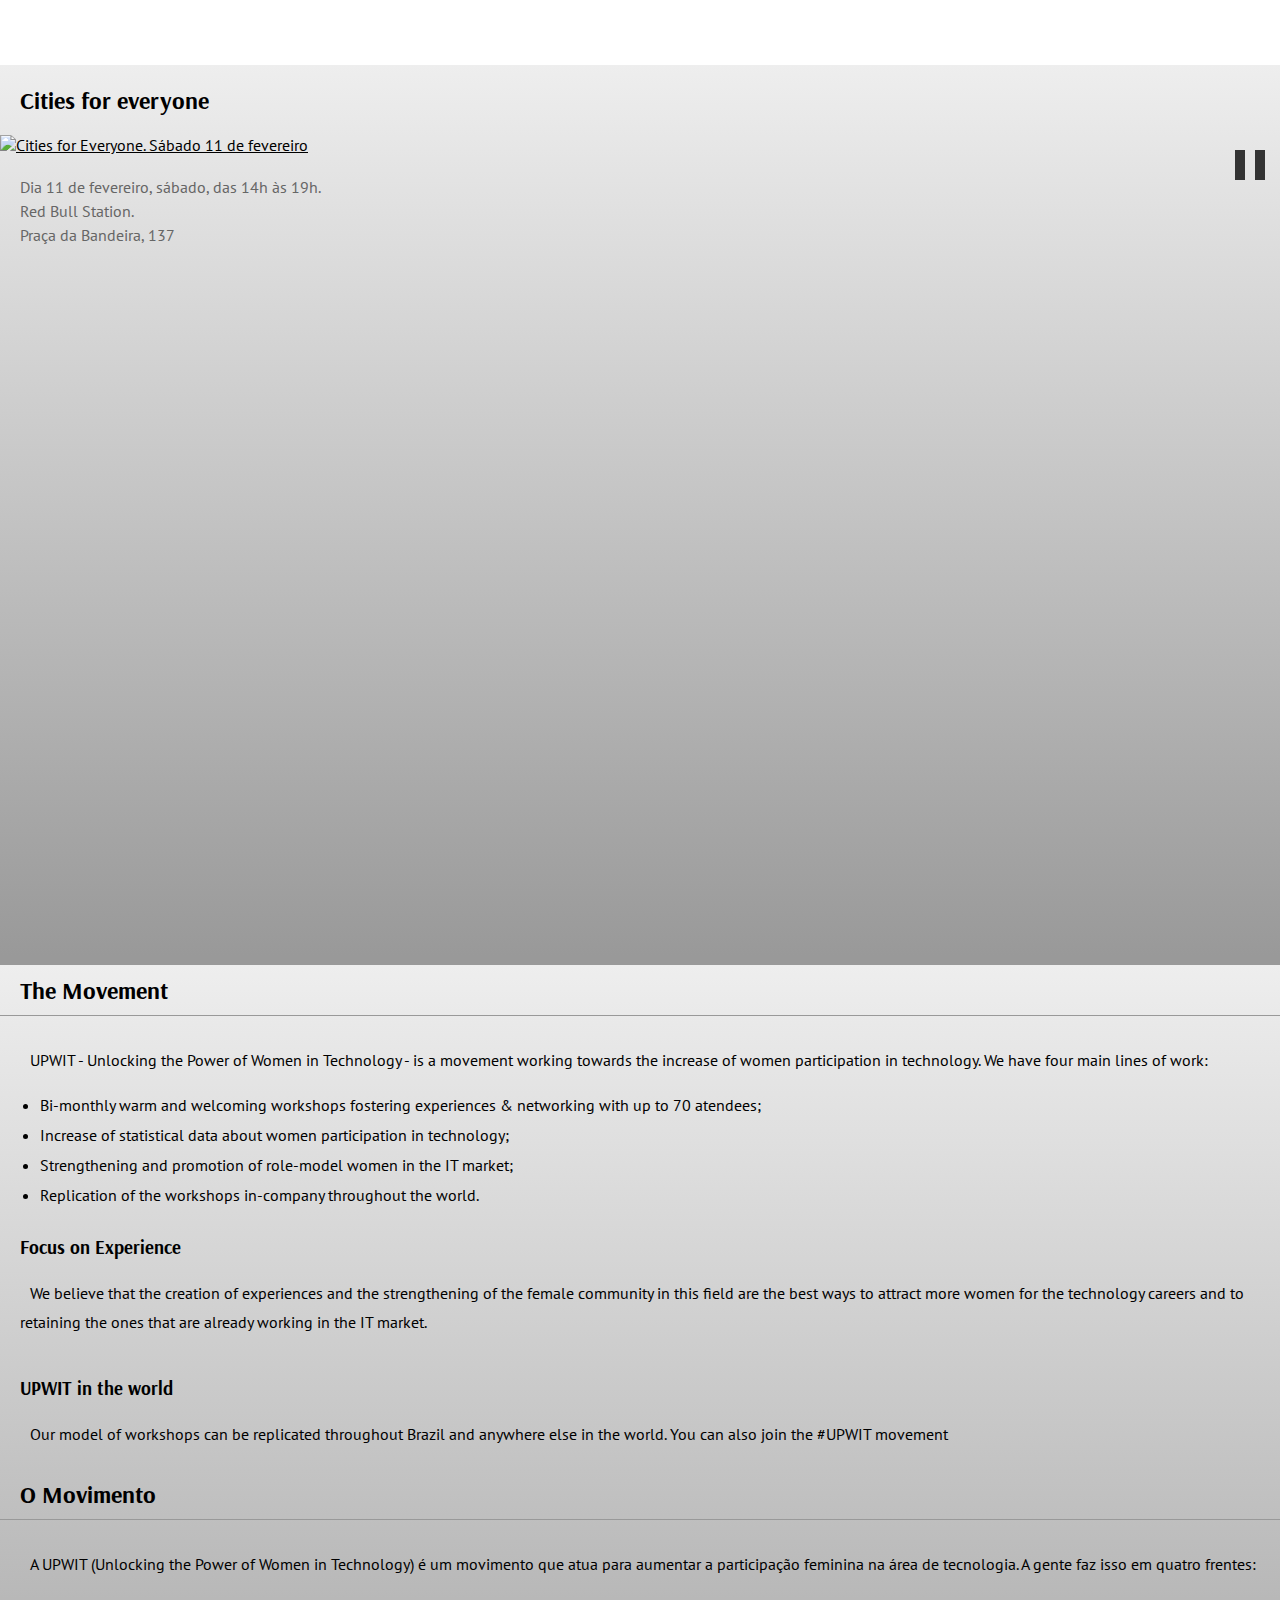
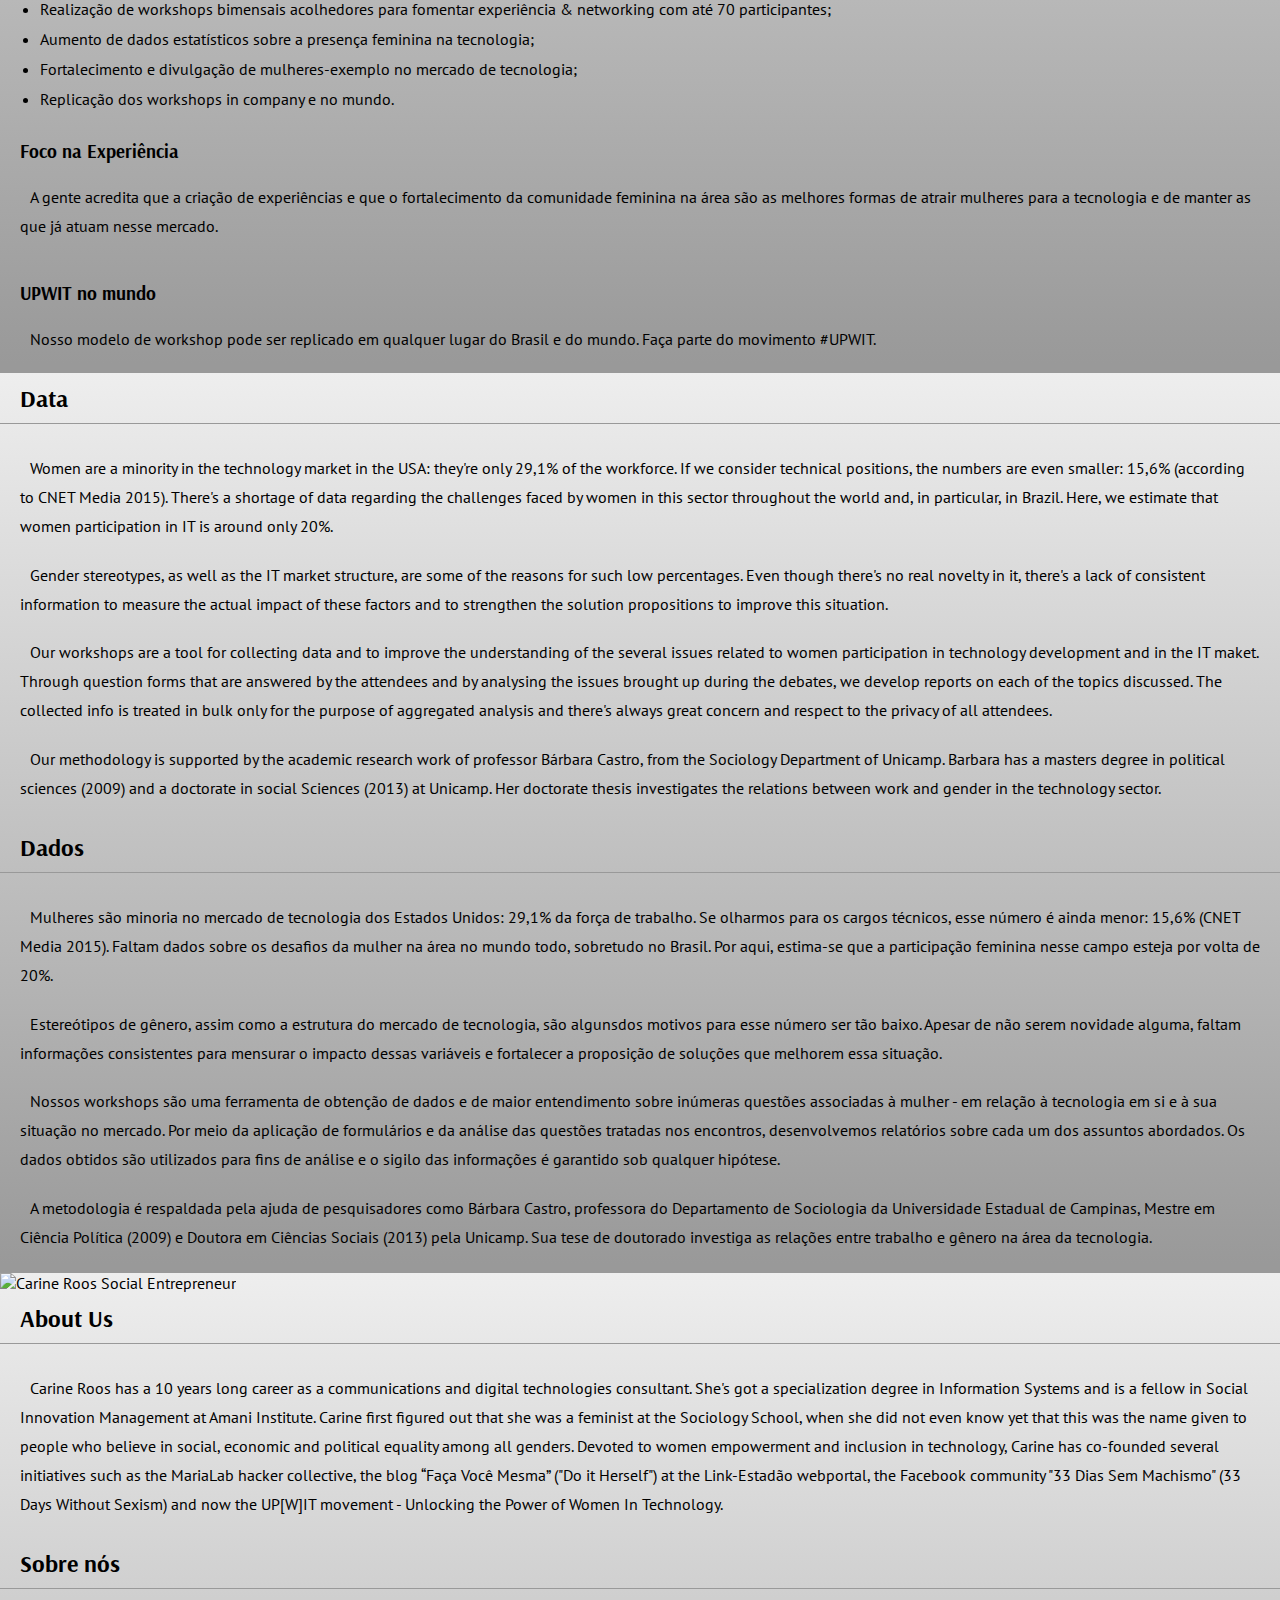
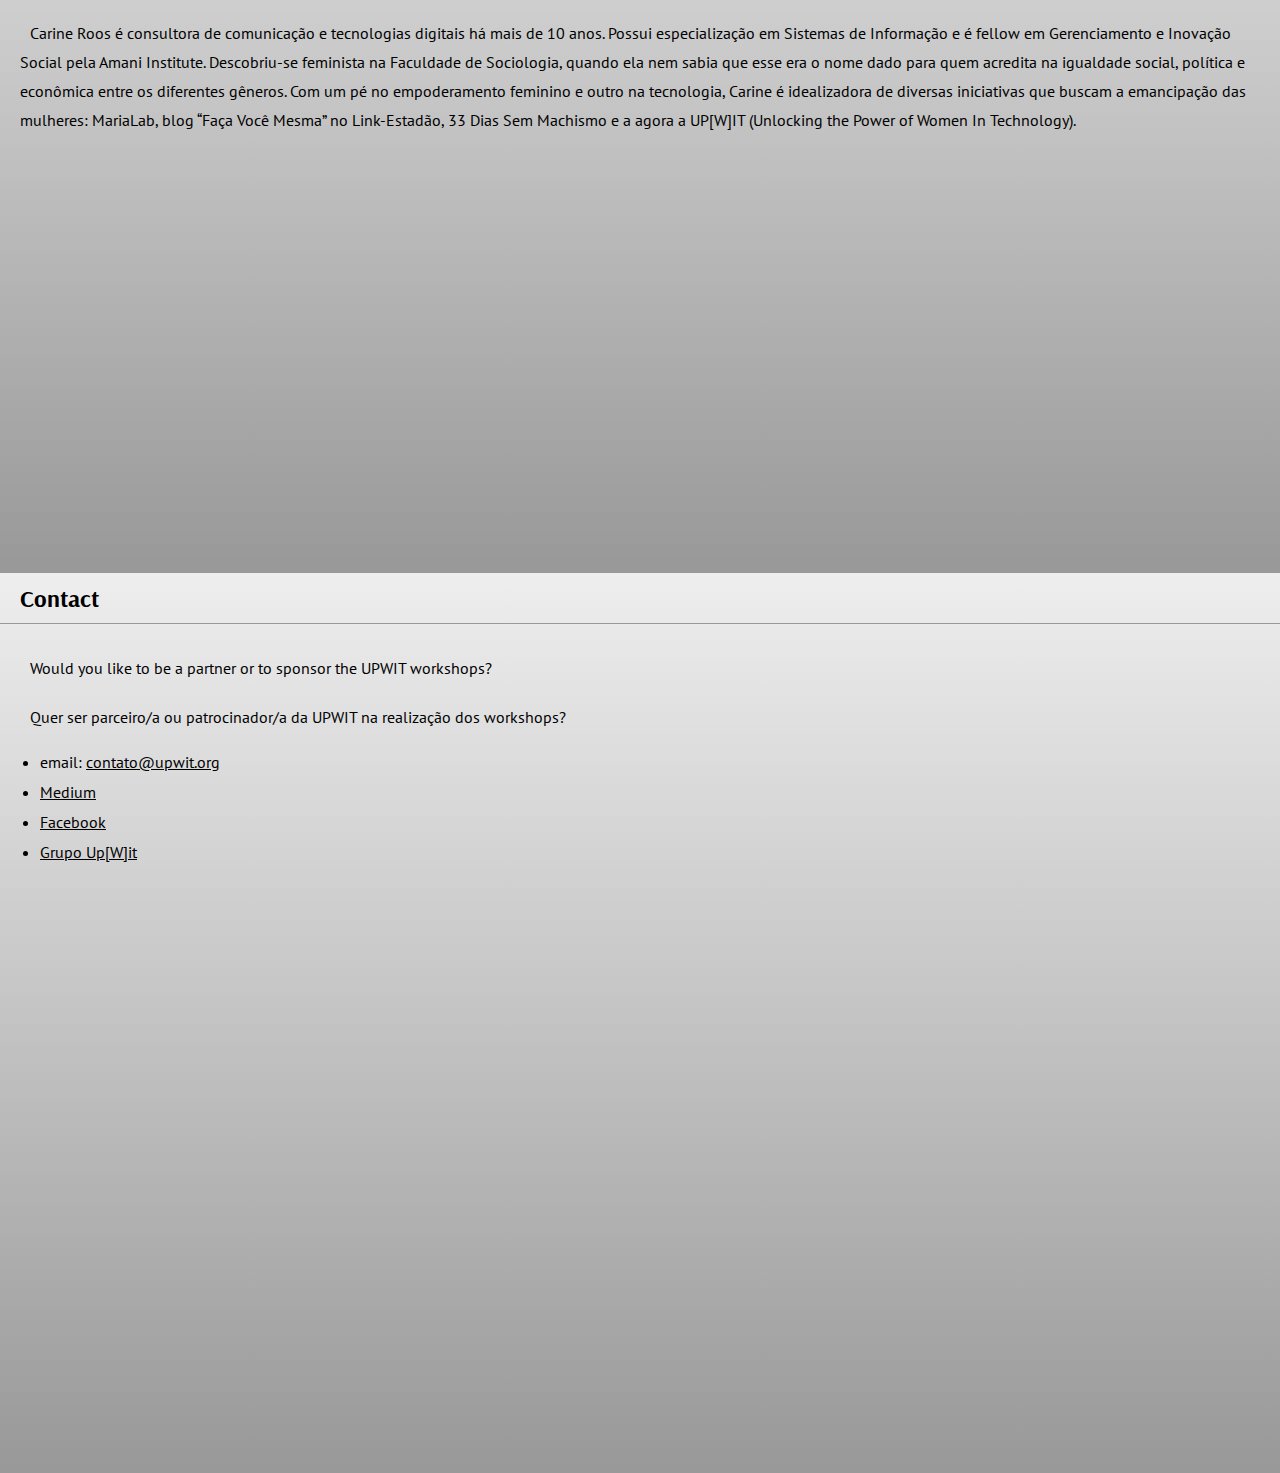
==== index.html @ 112d4f5b "Ajustes na pagina smart-cities e no script do banner" ====
<!DOCTYPE html>
<html lang="pt-br">
<head>
	<meta charset="UTF-8">
	<meta name="viewport" content="width=device-width">
	<link href="https://fonts.googleapis.com/css?family=Arsenal" rel="stylesheet">
	<link href="https://fonts.googleapis.com/css?family=PT+Sans" rel="stylesheet">
	<link rel="stylesheet" href="css/upwit.css">
	<title>UPWIT - Unlocking the Power of Women in Technology</title>
</head>
<body id="home">
	<header class="header-nav">
		<h1 lang="en"><a href="#">UPWIT - Unlocking the Power of Women in Technology</a></h1>
		<nav class="hidden-lg">
			<button title="menu" class="nav-btn">
				<span class="bar"></span>
				<span class="bar"></span>
				<span class="bar"></span>
			</button>
			<ul class="nav-links" lang="en">
				<li><a href="#the-movement">The Movement</a></li>
				<li><a href="#data">Data</a></li>
				<li><a href="#about-us">About Us</a></li>
				<li><a href="#contact">Contact</a></li>
			</ul>
		</nav>
	</header>
	<article id="featured">
		<h2><span lang="en"><a href="smart-cities.html">Cities for everyone</a></span></h2>
		<figure class="banner">
			<a href="smart-cities.html"><img src="img/banners/citiesforeveryone_home_1200.jpg" alt="Cities for Everyone. Sábado 11 de fevereiro"></a>
			<figcaption>
				Dia 11 de fevereiro, sábado, das 14h às 19h. <br>
				Red Bull Station. <br>
				Praça da Bandeira, 137
			</figcaption>
			<button class="pause"></button>
		</figure>
	</article>
	<article id="the-movement">
		<section lang="en">
			<h2>The Movement</h2>

			<p>UPWIT - Unlocking the Power of Women in Technology - is a movement working towards the increase of women participation in technology. We have four main lines of work:</p>

			<ul>
				<li>Bi-monthly warm and welcoming workshops fostering experiences & networking with up to 70 atendees;</li>
				<li>Increase of statistical data about women participation in technology;</li>
				<li>Strengthening and promotion of role-model women in the IT market;</li>
				<li>Replication of the workshops in-company throughout the world.</li>
			</ul>

			<h3>Focus on Experience</h3>

			<p>We believe that the creation of experiences and the strengthening of the female community in this field are the best ways to attract more women for the technology careers and to retaining the ones that are already working in the IT market.</p>

			<h3>UPWIT in the world</h3>

			<p>Our model of workshops can be replicated throughout Brazil and anywhere else in the world. You can also join the #UPWIT movement</p>
		</section>

		<section>
			<h2>O Movimento</h2>

			<p>A UPWIT (Unlocking the Power of Women in Technology) é um movimento que atua para aumentar a participação feminina na área de tecnologia. A gente faz isso em quatro frentes:</p>

			<ul>
				<li>Realização de workshops bimensais acolhedores para fomentar experiência & networking com até 70 participantes;</li>
				<li>Aumento de dados estatísticos sobre a presença feminina na tecnologia;</li>
				<li>Fortalecimento e divulgação de mulheres-exemplo no mercado de tecnologia;</li>
				<li>Replicação dos workshops in company e no mundo.</li>
			</ul>

			<h3>Foco na Experiência</h3>

			<p>A gente acredita que a criação de experiências e que o fortalecimento da comunidade feminina na área são as melhores formas de atrair mulheres para a tecnologia e de manter as que já atuam nesse mercado.</p>

			<h3>UPWIT no mundo</h3>

			<p>Nosso modelo de workshop pode ser replicado em qualquer lugar do Brasil e do mundo. Faça parte do movimento #UPWIT.</p>
		</section>
	</article>

	<article id="data">
		<section lang="en">
			<h2>Data</h2>

			<p>Women are a minority in the technology market in the USA: they're only 29,1% of the workforce. If we consider technical positions, the numbers are even smaller: 15,6% (according to CNET Media 2015). There's a shortage of data regarding the challenges faced by women in this sector throughout the world and, in particular, in Brazil. Here, we estimate that women participation in IT is around only 20%.</p>

			<p>Gender stereotypes, as well as the IT market structure, are some of the reasons for such low percentages. Even though there's no real novelty in it, there's a lack of consistent information to measure the actual impact of these factors and to strengthen the solution propositions to improve this situation.</p>

			<p>Our workshops are a tool for collecting data and to improve the understanding of the several issues related to women participation in technology development and in the IT maket. Through question forms that are answered by the attendees and by analysing the issues brought up during the debates, we develop reports on each of the topics discussed. The collected info is treated in bulk only for the purpose of aggregated analysis and there's always great concern and respect to the privacy of all attendees.</p>

			<p>Our methodology is supported by the academic research work of professor Bárbara Castro, from the Sociology Department of Unicamp. Barbara has a masters degree in political sciences (2009) and a doctorate in social Sciences (2013) at Unicamp. Her doctorate thesis investigates the relations between work and gender in the technology sector.</p>
		</section>

		<section>
			<h2>Dados</h2>

			<p>Mulheres são minoria no mercado de tecnologia dos Estados Unidos: 29,1% da força de trabalho. Se olharmos para os cargos técnicos, esse número é ainda menor: 15,6% (CNET Media 2015). Faltam dados sobre os desafios da mulher na área no mundo todo, sobretudo no Brasil. Por aqui, estima-se que a participação feminina nesse campo esteja por volta de 20%.</p>

			<p>Estereótipos de gênero, assim como a estrutura do mercado de tecnologia, são algunsdos motivos para esse número ser tão baixo. Apesar de não serem novidade alguma, faltam informações consistentes para mensurar o impacto dessas variáveis e fortalecer a proposição de soluções que melhorem essa situação.</p>

			<p>Nossos workshops são uma ferramenta de obtenção de dados e de maior entendimento sobre inúmeras questões associadas à mulher - em relação à tecnologia em si e à sua situação no mercado. Por meio da aplicação de formulários e da análise das questões tratadas nos encontros, desenvolvemos relatórios sobre cada um dos assuntos abordados. Os dados obtidos são utilizados para fins de análise e o sigilo das informações é garantido sob qualquer hipótese.</p>


			<p>A metodologia é respaldada pela ajuda de pesquisadores como Bárbara Castro, professora do Departamento de Sociologia da Universidade Estadual de Campinas, Mestre em Ciência Política (2009) e Doutora em Ciências Sociais (2013) pela Unicamp. Sua tese de doutorado investiga as relações entre trabalho e gênero na área da tecnologia.</p>
		</section>
	</article>

	<article id="about-us">
		<img src="img/Carine_Roos_Social_Entrepreneur_upwit.jpg" alt="Carine Roos Social Entrepreneur" class="hidden-xs">
		<section lang="en">
			<h2>About Us</h2>

			<p>Carine Roos has a 10 years long career as a communications and digital technologies consultant. She's got a specialization degree in Information Systems and is a fellow in Social Innovation Management at Amani Institute. Carine first figured out that she was a feminist at the Sociology School, when she did not even know yet that this was the name given to people who believe in social, economic and political equality among all genders. Devoted to women empowerment and inclusion in technology, Carine has co-founded several initiatives such as the MariaLab hacker collective, the blog “Faça Você Mesma” ("Do it Herself") at the Link-Estadão webportal, the Facebook community "33 Dias Sem Machismo" (33 Days Without Sexism) and now the UP[W]IT movement - Unlocking the Power of Women In Technology.</p>
		</section>
		<section>
			<h2>Sobre nós</h2>
			<p>
				Carine Roos é consultora de comunicação e tecnologias digitais há mais de 10 anos. Possui especialização em Sistemas de Informação e é fellow em Gerenciamento e Inovação Social pela Amani Institute. Descobriu-se feminista na Faculdade de Sociologia, quando ela nem sabia que esse era o nome dado para quem acredita na igualdade social, política e econômica entre os diferentes gêneros. Com um pé no empoderamento feminino e outro na tecnologia, Carine é idealizadora de diversas iniciativas que buscam a emancipação das mulheres: MariaLab, blog “Faça Você Mesma” no Link-Estadão, 33 Dias Sem Machismo e a agora a UP[W]IT (Unlocking the Power of Women In Technology).
			</p>
		</section>
	</article>

	<article id="contact">
		<h2 class="en">Contact</h2>

		<p class="en">Would you like to be a partner or to sponsor the UPWIT workshops?</p>

		<p>Quer ser parceiro/a ou patrocinador/a da UPWIT na realização dos workshops?</p>

		<ul>
			<li>email: <a href="mailto:contato@upwit.org">contato@upwit.org</a></li>
			<li><a href="https://medium.com/@upwit">Medium</a></li>
			<li><a href="https://www.facebook.com/UPWIT/">Facebook</a></li>
			<li><a href="https://www.facebook.com/groups/upwit/">Grupo Up[W]it</a></li>
		</ul>

	</article>
<script type="text/javascript" src="js/upwit.js"></script>
</body>
</html>
---- css/upwit.css ----
/* line 10, ../scss/upwit.scss */
* {
  box-sizing: border-box;
  margin: 0;
  padding: 0;
}

/* line 16, ../scss/upwit.scss */
html,
body {
  color: #000;
  font-family: 'PT Sans', sans-serif;
  height: 100%;
}

/* line 23, ../scss/upwit.scss */
a {
  color: inherit;
}

/* line 27, ../scss/upwit.scss */
img {
  max-width: 100%;
}

/* line 31, ../scss/upwit.scss */
article {
  background: linear-gradient(to bottom, #eeeeee 0%, #999999 99%);
  min-height: 100%;
}

/* line 36, ../scss/upwit.scss */
h1, h2, h3 {
  font-family: 'Arsenal', sans-serif;
}

/* line 40, ../scss/upwit.scss */
h2 {
  border-bottom: 1px solid #999;
  margin-bottom: 10px;
  padding: 10px 20px;
}
/* line 46, ../scss/upwit.scss */
h2 a {
  text-decoration: none;
}

/* line 51, ../scss/upwit.scss */
h3 {
  padding: 20px 20px 0;
}

/* line 55, ../scss/upwit.scss */
p {
  padding: 20px;
  text-indent: 10px;
  line-height: 1.8em;
}

/* line 61, ../scss/upwit.scss */
p + p {
  padding-top: 0;
}

/* line 65, ../scss/upwit.scss */
:not(nav) > ul, ol {
  margin: 0 20px 0 40px;
}
/* line 68, ../scss/upwit.scss */
:not(nav) > ul li, ol li {
  margin-bottom: 10px;
}

/* line 73, ../scss/upwit.scss */
nav ul {
  list-style: none;
}
/* line 76, ../scss/upwit.scss */
nav ul a {
  text-decoration: none;
}

@media (max-width: 480px) {
  /* line 81, ../scss/upwit.scss */
  .hidden-xs {
    display: none;
  }
}

@media (min-width: 992px) {
  /* line 87, ../scss/upwit.scss */
  .hidden-lg {
    display: none;
  }
}

/* line 93, ../scss/upwit.scss */
.header-nav {
  padding-top: 5px;
  position: relative;
}
/* line 97, ../scss/upwit.scss */
.header-nav h1 a {
  background: url(../img/upwit-logo.svg) no-repeat;
  background-size: auto 100%;
  background-position: center center;
  display: block;
  height: 60px;
  text-indent: -999em;
}
/* line 106, ../scss/upwit.scss */
.header-nav button {
  background: none;
  border: none;
  left: 15px;
  padding: 6px 0;
  position: absolute;
  top: 15px;
  width: 40px;
}
/* line 115, ../scss/upwit.scss */
.header-nav button .bar {
  background: #999;
  height: 5px;
  margin: 3px 5px;
  display: block;
}
/* line 123, ../scss/upwit.scss */
.header-nav .nav-links {
  background: #b4ebed;
  display: none;
}
/* line 127, ../scss/upwit.scss */
.header-nav .nav-links a {
  display: block;
  border-bottom: 1px solid rgba(0, 0, 0, 0.1);
  padding: 10px 20px;
}
/* line 133, ../scss/upwit.scss */
.header-nav .nav-links li:last-child a {
  border-bottom: none;
}

/* line 141, ../scss/upwit.scss */
#featured {
  height: calc(100% - 60px);
}
/* line 144, ../scss/upwit.scss */
#featured a {
  display: block;
}
/* line 148, ../scss/upwit.scss */
#featured h2 {
  border: none;
  padding-top: 20px;
}

/* line 154, ../scss/upwit.scss */
.banner {
  position: relative;
}
/* line 157, ../scss/upwit.scss */
.banner figcaption {
  color: #666;
  line-height: 1.5em;
  padding: 20px;
}
/* line 164, ../scss/upwit.scss */
.banner button {
  background: none;
  border: 0;
  color: inherit;
  font: inherit;
  line-height: normal;
  overflow: visible;
  -webkit-user-select: none;
  -moz-user-select: none;
  -ms-user-select: none;
}
/* line 176, ../scss/upwit.scss */
.banner .pause,
.banner .play {
  display: block;
  position: absolute;
  right: 15px;
  top: 15px;
}
/* line 184, ../scss/upwit.scss */
.banner .pause {
  border-left: 10px solid #333;
  border-right: 10px solid #333;
  height: 30px;
  width: 30px;
}
/* line 191, ../scss/upwit.scss */
.banner .play {
  border-left: 25px solid #333;
  border-bottom: 15px solid transparent;
  border-top: 15px solid transparent;
}
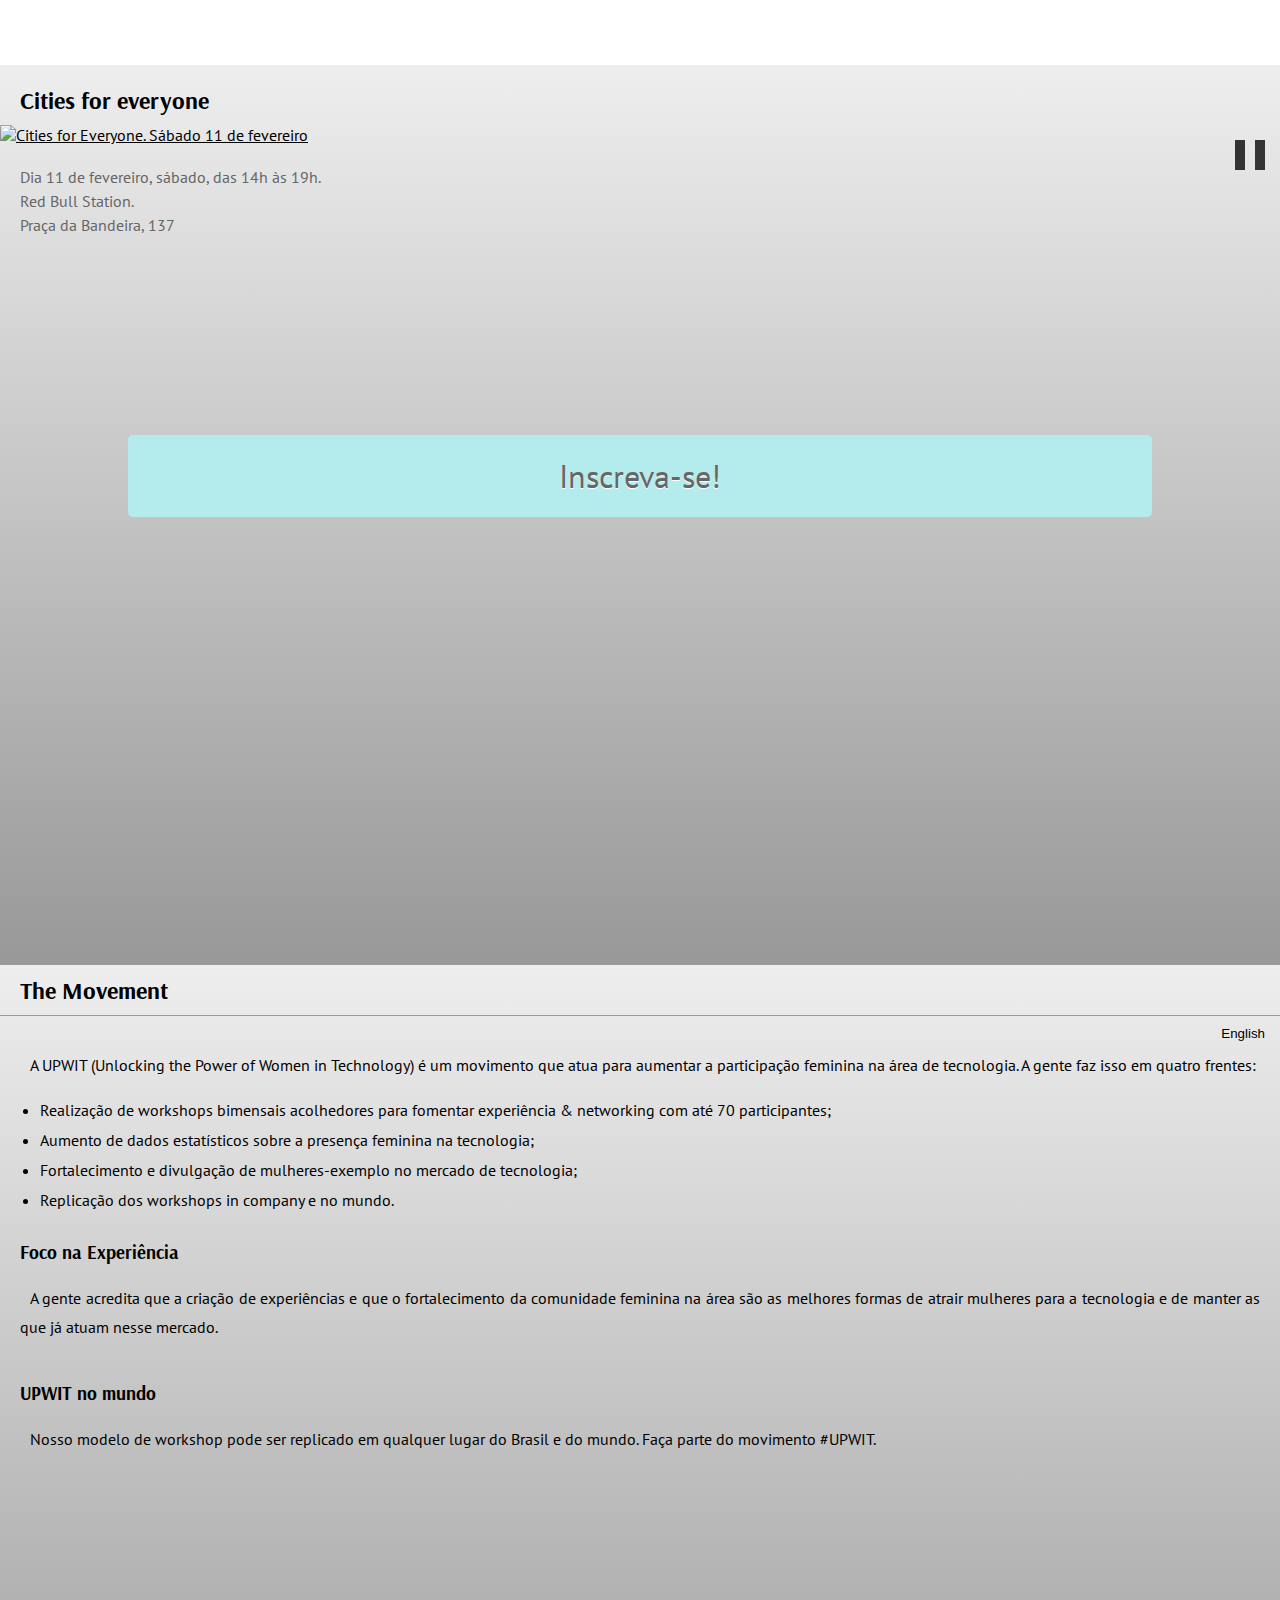
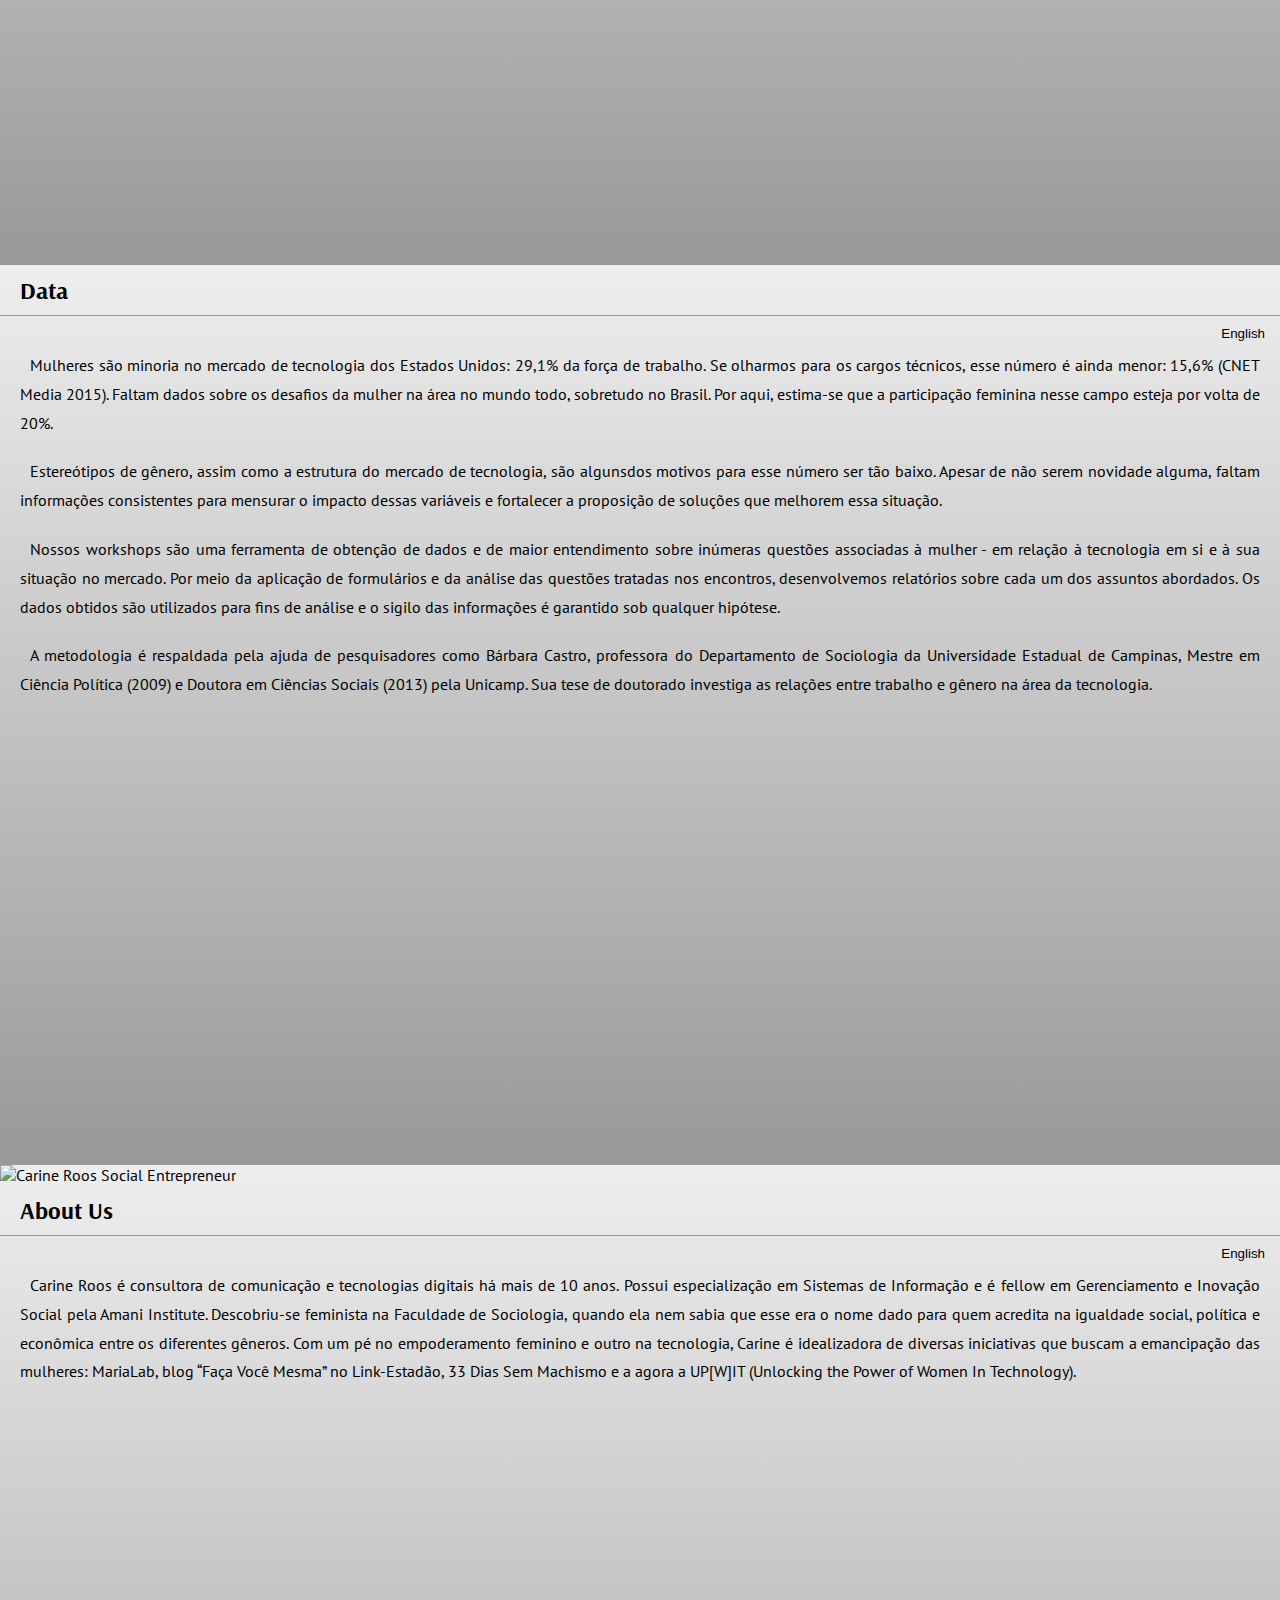
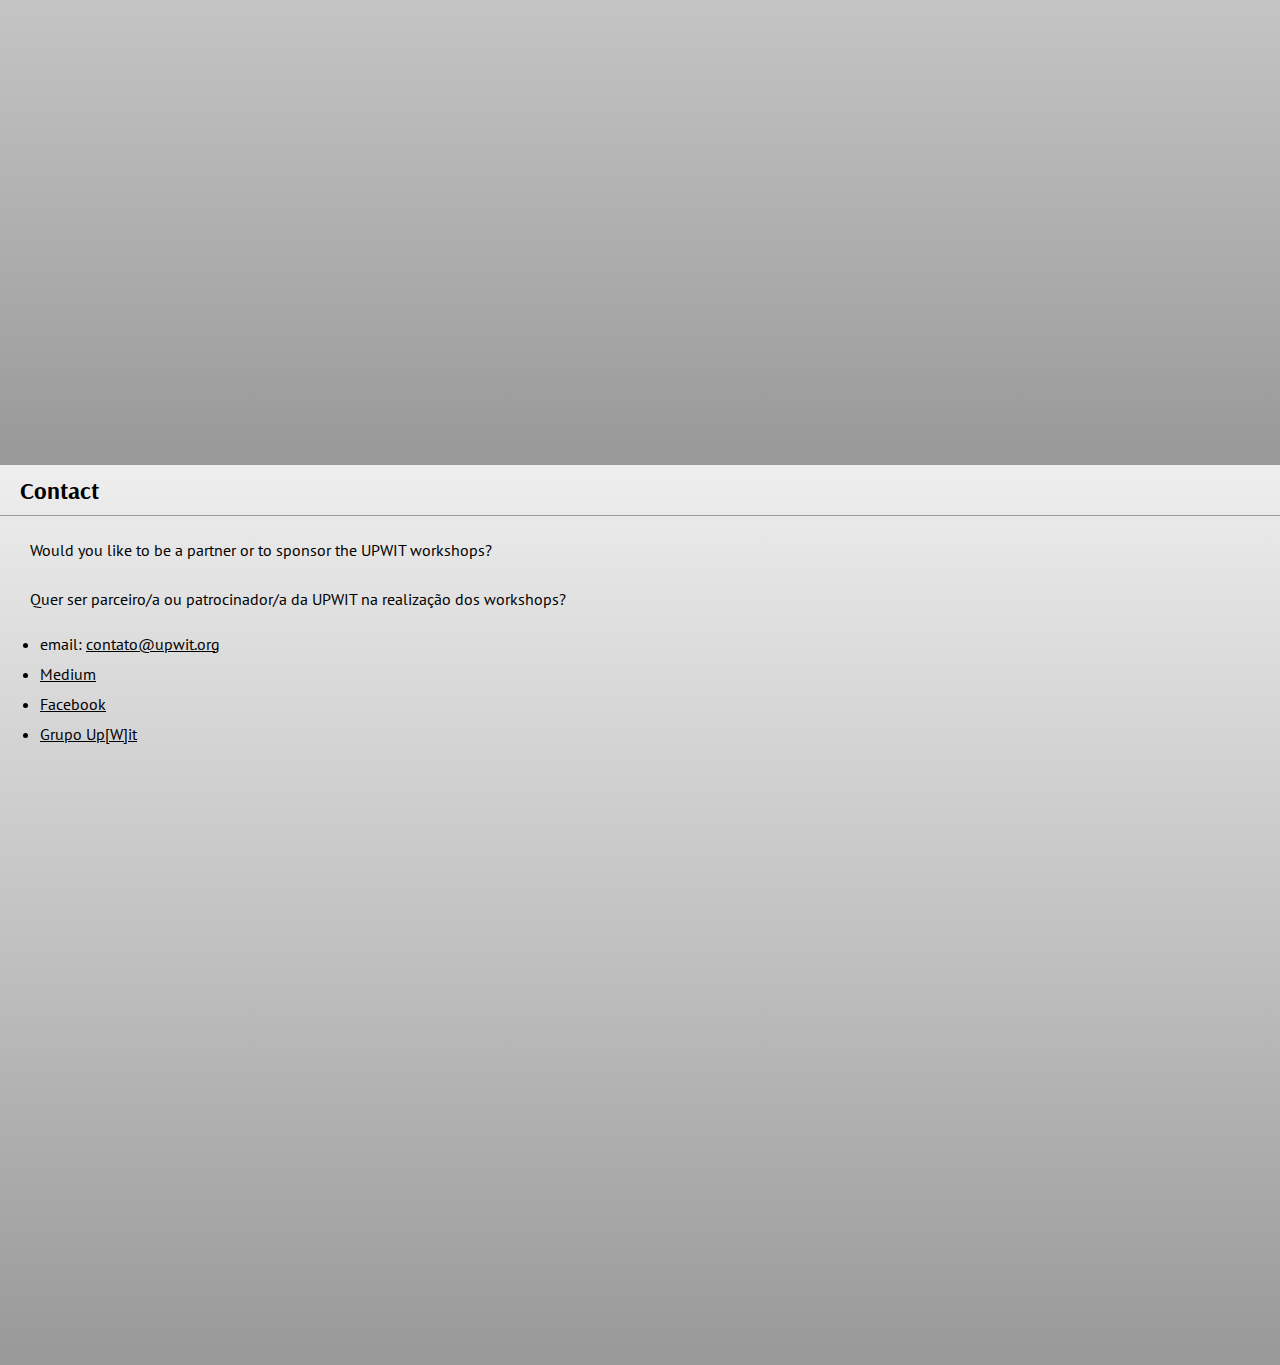
==== commit 7647ada2: "Feito botão para mostrar texto em inglês" ====
--- a/index.html
+++ b/index.html
@@ -25,10 +25,13 @@
 			</ul>
 		</nav>
 	</header>
+
 	<article id="featured">
 		<h2><span lang="en"><a href="smart-cities.html">Cities for everyone</a></span></h2>
 		<figure class="banner">
-			<a href="smart-cities.html"><img src="img/banners/citiesforeveryone_home_1200.jpg" alt="Cities for Everyone. Sábado 11 de fevereiro"></a>
+			<a href="smart-cities.html">
+				<img src="img/banners/citiesforeveryone_home_1200.jpg" alt="Cities for Everyone. Sábado 11 de fevereiro">
+			</a>
 			<figcaption>
 				Dia 11 de fevereiro, sábado, das 14h às 19h. <br>
 				Red Bull Station. <br>
@@ -36,11 +39,31 @@
 			</figcaption>
 			<button class="pause"></button>
 		</figure>
+		<a href="smart-cities.html" class="inscricoes">Inscreva-se!</a>
 	</article>
+
 	<article id="the-movement">
+		<h2>The Movement</h2>
+		<button class="btn-traduzir" aria-live="polite">English</button>
+		<section>
+			<p>A UPWIT (Unlocking the Power of Women in Technology) é um movimento que atua para aumentar a participação feminina na área de tecnologia. A gente faz isso em quatro frentes:</p>
+
+			<ul>
+				<li>Realização de workshops bimensais acolhedores para fomentar experiência & networking com até 70 participantes;</li>
+				<li>Aumento de dados estatísticos sobre a presença feminina na tecnologia;</li>
+				<li>Fortalecimento e divulgação de mulheres-exemplo no mercado de tecnologia;</li>
+				<li>Replicação dos workshops in company e no mundo.</li>
+			</ul>
+
+			<h3>Foco na Experiência</h3>
+
+			<p>A gente acredita que a criação de experiências e que o fortalecimento da comunidade feminina na área são as melhores formas de atrair mulheres para a tecnologia e de manter as que já atuam nesse mercado.</p>
+
+			<h3>UPWIT no mundo</h3>
+
+			<p>Nosso modelo de workshop pode ser replicado em qualquer lugar do Brasil e do mundo. Faça parte do movimento #UPWIT.</p>
+		</section>
 		<section lang="en">
-			<h2>The Movement</h2>
-
 			<p>UPWIT - Unlocking the Power of Women in Technology - is a movement working towards the increase of women participation in technology. We have four main lines of work:</p>
 
 			<ul>
@@ -58,45 +81,12 @@
 
 			<p>Our model of workshops can be replicated throughout Brazil and anywhere else in the world. You can also join the #UPWIT movement</p>
 		</section>
-
-		<section>
-			<h2>O Movimento</h2>
-
-			<p>A UPWIT (Unlocking the Power of Women in Technology) é um movimento que atua para aumentar a participação feminina na área de tecnologia. A gente faz isso em quatro frentes:</p>
-
-			<ul>
-				<li>Realização de workshops bimensais acolhedores para fomentar experiência & networking com até 70 participantes;</li>
-				<li>Aumento de dados estatísticos sobre a presença feminina na tecnologia;</li>
-				<li>Fortalecimento e divulgação de mulheres-exemplo no mercado de tecnologia;</li>
-				<li>Replicação dos workshops in company e no mundo.</li>
-			</ul>
-
-			<h3>Foco na Experiência</h3>
-
-			<p>A gente acredita que a criação de experiências e que o fortalecimento da comunidade feminina na área são as melhores formas de atrair mulheres para a tecnologia e de manter as que já atuam nesse mercado.</p>
-
-			<h3>UPWIT no mundo</h3>
-
-			<p>Nosso modelo de workshop pode ser replicado em qualquer lugar do Brasil e do mundo. Faça parte do movimento #UPWIT.</p>
-		</section>
 	</article>
 
 	<article id="data">
-		<section lang="en">
-			<h2>Data</h2>
-
-			<p>Women are a minority in the technology market in the USA: they're only 29,1% of the workforce. If we consider technical positions, the numbers are even smaller: 15,6% (according to CNET Media 2015). There's a shortage of data regarding the challenges faced by women in this sector throughout the world and, in particular, in Brazil. Here, we estimate that women participation in IT is around only 20%.</p>
-
-			<p>Gender stereotypes, as well as the IT market structure, are some of the reasons for such low percentages. Even though there's no real novelty in it, there's a lack of consistent information to measure the actual impact of these factors and to strengthen the solution propositions to improve this situation.</p>
-
-			<p>Our workshops are a tool for collecting data and to improve the understanding of the several issues related to women participation in technology development and in the IT maket. Through question forms that are answered by the attendees and by analysing the issues brought up during the debates, we develop reports on each of the topics discussed. The collected info is treated in bulk only for the purpose of aggregated analysis and there's always great concern and respect to the privacy of all attendees.</p>
-
-			<p>Our methodology is supported by the academic research work of professor Bárbara Castro, from the Sociology Department of Unicamp. Barbara has a masters degree in political sciences (2009) and a doctorate in social Sciences (2013) at Unicamp. Her doctorate thesis investigates the relations between work and gender in the technology sector.</p>
-		</section>
-
+		<h2>Data</h2>
+		<button class="btn-traduzir" aria-live="polite">English</button>
 		<section>
-			<h2>Dados</h2>
-
 			<p>Mulheres são minoria no mercado de tecnologia dos Estados Unidos: 29,1% da força de trabalho. Se olharmos para os cargos técnicos, esse número é ainda menor: 15,6% (CNET Media 2015). Faltam dados sobre os desafios da mulher na área no mundo todo, sobretudo no Brasil. Por aqui, estima-se que a participação feminina nesse campo esteja por volta de 20%.</p>
 
 			<p>Estereótipos de gênero, assim como a estrutura do mercado de tecnologia, são algunsdos motivos para esse número ser tão baixo. Apesar de não serem novidade alguma, faltam informações consistentes para mensurar o impacto dessas variáveis e fortalecer a proposição de soluções que melhorem essa situação.</p>
@@ -106,19 +96,28 @@
 
 			<p>A metodologia é respaldada pela ajuda de pesquisadores como Bárbara Castro, professora do Departamento de Sociologia da Universidade Estadual de Campinas, Mestre em Ciência Política (2009) e Doutora em Ciências Sociais (2013) pela Unicamp. Sua tese de doutorado investiga as relações entre trabalho e gênero na área da tecnologia.</p>
 		</section>
+		<section lang="en">
+			<p>Women are a minority in the technology market in the USA: they're only 29,1% of the workforce. If we consider technical positions, the numbers are even smaller: 15,6% (according to CNET Media 2015). There's a shortage of data regarding the challenges faced by women in this sector throughout the world and, in particular, in Brazil. Here, we estimate that women participation in IT is around only 20%.</p>
+			<p>Gender stereotypes, as well as the IT market structure, are some of the reasons for such low percentages. Even though there's no real novelty in it, there's a lack of consistent information to measure the actual impact of these factors and to strengthen the solution propositions to improve this situation.</p>
+
+			<p>Our workshops are a tool for collecting data and to improve the understanding of the several issues related to women participation in technology development and in the IT maket. Through question forms that are answered by the attendees and by analysing the issues brought up during the debates, we develop reports on each of the topics discussed. The collected info is treated in bulk only for the purpose of aggregated analysis and there's always great concern and respect to the privacy of all attendees.</p>
+
+			<p>Our methodology is supported by the academic research work of professor Bárbara Castro, from the Sociology Department of Unicamp. Barbara has a masters degree in political sciences (2009) and a doctorate in social Sciences (2013) at Unicamp. Her doctorate thesis investigates the relations between work and gender in the technology sector.</p>
+		</section>
 	</article>
 
 	<article id="about-us">
 		<img src="img/Carine_Roos_Social_Entrepreneur_upwit.jpg" alt="Carine Roos Social Entrepreneur" class="hidden-xs">
-		<section lang="en">
-			<h2>About Us</h2>
-
-			<p>Carine Roos has a 10 years long career as a communications and digital technologies consultant. She's got a specialization degree in Information Systems and is a fellow in Social Innovation Management at Amani Institute. Carine first figured out that she was a feminist at the Sociology School, when she did not even know yet that this was the name given to people who believe in social, economic and political equality among all genders. Devoted to women empowerment and inclusion in technology, Carine has co-founded several initiatives such as the MariaLab hacker collective, the blog “Faça Você Mesma” ("Do it Herself") at the Link-Estadão webportal, the Facebook community "33 Dias Sem Machismo" (33 Days Without Sexism) and now the UP[W]IT movement - Unlocking the Power of Women In Technology.</p>
-		</section>
+		<h2>About Us</h2>
+		<button class="btn-traduzir" aria-live="polite">English</button>
 		<section>
-			<h2>Sobre nós</h2>
 			<p>
 				Carine Roos é consultora de comunicação e tecnologias digitais há mais de 10 anos. Possui especialização em Sistemas de Informação e é fellow em Gerenciamento e Inovação Social pela Amani Institute. Descobriu-se feminista na Faculdade de Sociologia, quando ela nem sabia que esse era o nome dado para quem acredita na igualdade social, política e econômica entre os diferentes gêneros. Com um pé no empoderamento feminino e outro na tecnologia, Carine é idealizadora de diversas iniciativas que buscam a emancipação das mulheres: MariaLab, blog “Faça Você Mesma” no Link-Estadão, 33 Dias Sem Machismo e a agora a UP[W]IT (Unlocking the Power of Women In Technology).
+			</p>
+		</section>
+		<section lang="en">
+			<p>
+				Carine Roos has a 10 years long career as a communications and digital technologies consultant. She's got a specialization degree in Information Systems and is a fellow in Social Innovation Management at Amani Institute. Carine first figured out that she was a feminist at the Sociology School, when she did not even know yet that this was the name given to people who believe in social, economic and political equality among all genders. Devoted to women empowerment and inclusion in technology, Carine has co-founded several initiatives such as the MariaLab hacker collective, the blog “Faça Você Mesma” ("Do it Herself") at the Link-Estadão webportal, the Facebook community "33 Dias Sem Machismo" (33 Days Without Sexism) and now the UP[W]IT movement - Unlocking the Power of Women In Technology.
 			</p>
 		</section>
 	</article>
@@ -136,7 +135,6 @@
 			<li><a href="https://www.facebook.com/UPWIT/">Facebook</a></li>
 			<li><a href="https://www.facebook.com/groups/upwit/">Grupo Up[W]it</a></li>
 		</ul>
-
 	</article>
 <script type="text/javascript" src="js/upwit.js"></script>
 </body>
--- a/css/upwit.css
+++ b/css/upwit.css
@@ -1,11 +1,11 @@
-/* line 10, ../scss/upwit.scss */
+/* line 3, ../scss/_base.scss */
 * {
   box-sizing: border-box;
   margin: 0;
   padding: 0;
 }
 
-/* line 16, ../scss/upwit.scss */
+/* line 11, ../scss/_base.scss */
 html,
 body {
   color: #000;
@@ -13,93 +13,104 @@
   height: 100%;
 }
 
-/* line 23, ../scss/upwit.scss */
+/* line 18, ../scss/_base.scss */
 a {
   color: inherit;
 }
 
-/* line 27, ../scss/upwit.scss */
+/* line 22, ../scss/_base.scss */
 img {
   max-width: 100%;
 }
 
-/* line 31, ../scss/upwit.scss */
+/* line 26, ../scss/_base.scss */
 article {
   background: linear-gradient(to bottom, #eeeeee 0%, #999999 99%);
   min-height: 100%;
 }
 
-/* line 36, ../scss/upwit.scss */
+/* line 31, ../scss/_base.scss */
 h1, h2, h3 {
   font-family: 'Arsenal', sans-serif;
 }
 
-/* line 40, ../scss/upwit.scss */
+/* line 35, ../scss/_base.scss */
 h2 {
   border-bottom: 1px solid #999;
   margin-bottom: 10px;
   padding: 10px 20px;
 }
-/* line 46, ../scss/upwit.scss */
+/* line 40, ../scss/_base.scss */
 h2 a {
   text-decoration: none;
 }
 
-/* line 51, ../scss/upwit.scss */
+/* line 45, ../scss/_base.scss */
 h3 {
   padding: 20px 20px 0;
 }
 
-/* line 55, ../scss/upwit.scss */
+/* line 49, ../scss/_base.scss */
 p {
+  line-height: 1.8em;
   padding: 20px;
+  text-align: justify;
   text-indent: 10px;
-  line-height: 1.8em;
-}
-
-/* line 61, ../scss/upwit.scss */
+}
+
+/* line 56, ../scss/_base.scss */
 p + p {
   padding-top: 0;
 }
 
-/* line 65, ../scss/upwit.scss */
+/* line 61, ../scss/_base.scss */
 :not(nav) > ul, ol {
   margin: 0 20px 0 40px;
 }
-/* line 68, ../scss/upwit.scss */
+/* line 64, ../scss/_base.scss */
 :not(nav) > ul li, ol li {
   margin-bottom: 10px;
 }
 
-/* line 73, ../scss/upwit.scss */
+/* line 69, ../scss/_base.scss */
 nav ul {
-  list-style: none;
-}
-/* line 76, ../scss/upwit.scss */
+  @extends .no-bullet;
+}
+/* line 72, ../scss/_base.scss */
 nav ul a {
   text-decoration: none;
 }
 
+/* line 77, ../scss/_base.scss */
+section[lang=en] {
+  display: none;
+}
+
 @media (max-width: 480px) {
-  /* line 81, ../scss/upwit.scss */
+  /* line 83, ../scss/_base.scss */
   .hidden-xs {
     display: none;
   }
 }
 
 @media (min-width: 992px) {
-  /* line 87, ../scss/upwit.scss */
+  /* line 89, ../scss/_base.scss */
   .hidden-lg {
     display: none;
   }
 }
 
-/* line 93, ../scss/upwit.scss */
+/* line 95, ../scss/_base.scss */
+.no-bullet {
+  list-style: none;
+}
+
+/* line 1, ../scss/_home.scss */
 .header-nav {
   padding-top: 5px;
   position: relative;
 }
-/* line 97, ../scss/upwit.scss */
+/* line 5, ../scss/_home.scss */
 .header-nav h1 a {
   background: url(../img/upwit-logo.svg) no-repeat;
   background-size: auto 100%;
@@ -108,7 +119,7 @@
   height: 60px;
   text-indent: -999em;
 }
-/* line 106, ../scss/upwit.scss */
+/* line 14, ../scss/_home.scss */
 .header-nav button {
   background: none;
   border: none;
@@ -118,54 +129,72 @@
   top: 15px;
   width: 40px;
 }
-/* line 115, ../scss/upwit.scss */
+/* line 23, ../scss/_home.scss */
 .header-nav button .bar {
   background: #999;
   height: 5px;
   margin: 3px 5px;
   display: block;
 }
-/* line 123, ../scss/upwit.scss */
+/* line 31, ../scss/_home.scss */
 .header-nav .nav-links {
   background: #b4ebed;
   display: none;
 }
-/* line 127, ../scss/upwit.scss */
+/* line 35, ../scss/_home.scss */
 .header-nav .nav-links a {
   display: block;
   border-bottom: 1px solid rgba(0, 0, 0, 0.1);
   padding: 10px 20px;
 }
-/* line 133, ../scss/upwit.scss */
+/* line 41, ../scss/_home.scss */
 .header-nav .nav-links li:last-child a {
   border-bottom: none;
 }
 
-/* line 141, ../scss/upwit.scss */
+/* line 49, ../scss/_home.scss */
 #featured {
   height: calc(100% - 60px);
 }
-/* line 144, ../scss/upwit.scss */
+/* line 52, ../scss/_home.scss */
 #featured a {
   display: block;
 }
-/* line 148, ../scss/upwit.scss */
+/* line 56, ../scss/_home.scss */
 #featured h2 {
   border: none;
   padding-top: 20px;
 }
-
-/* line 154, ../scss/upwit.scss */
+/* line 61, ../scss/_home.scss */
+#featured .inscricoes {
+  background: #b4ebed;
+  width: 80%;
+  margin: 0 auto;
+  text-align: center;
+  text-decoration: none;
+  padding: 20px 0;
+  border-radius: 5px;
+  font-size: 2em;
+  color: #666;
+  text-shadow: 0 1px 1px #fff;
+}
+/* line 73, ../scss/_home.scss */
+#featured .inscricoes:hover, #featured .inscricoes:active {
+  background: #f0a303;
+}
+
+/* line 80, ../scss/_home.scss */
 .banner {
+  min-height: 310px;
   position: relative;
 }
-/* line 157, ../scss/upwit.scss */
+/* line 84, ../scss/_home.scss */
 .banner figcaption {
   color: #666;
   line-height: 1.5em;
   padding: 20px;
 }
-/* line 164, ../scss/upwit.scss */
+/* line 91, ../scss/_home.scss */
 .banner button {
   background: none;
   border: 0;
@@ -177,7 +206,7 @@
   -moz-user-select: none;
   -ms-user-select: none;
 }
-/* line 176, ../scss/upwit.scss */
+/* line 103, ../scss/_home.scss */
 .banner .pause,
 .banner .play {
   display: block;
@@ -185,16 +214,31 @@
   right: 15px;
   top: 15px;
 }
-/* line 184, ../scss/upwit.scss */
+/* line 111, ../scss/_home.scss */
 .banner .pause {
   border-left: 10px solid #333;
   border-right: 10px solid #333;
   height: 30px;
   width: 30px;
 }
-/* line 191, ../scss/upwit.scss */
+/* line 118, ../scss/_home.scss */
 .banner .play {
   border-left: 25px solid #333;
   border-bottom: 15px solid transparent;
   border-top: 15px solid transparent;
 }
+
+/* line 125, ../scss/_home.scss */
+#home h2 {
+  margin-bottom: 0;
+}
+
+/* line 129, ../scss/_home.scss */
+.btn-traduzir {
+  border: 0;
+  background: none;
+  display: block;
+  margin-left: auto;
+  margin-bottom: -20px;
+  padding: 10px 15px;
+}
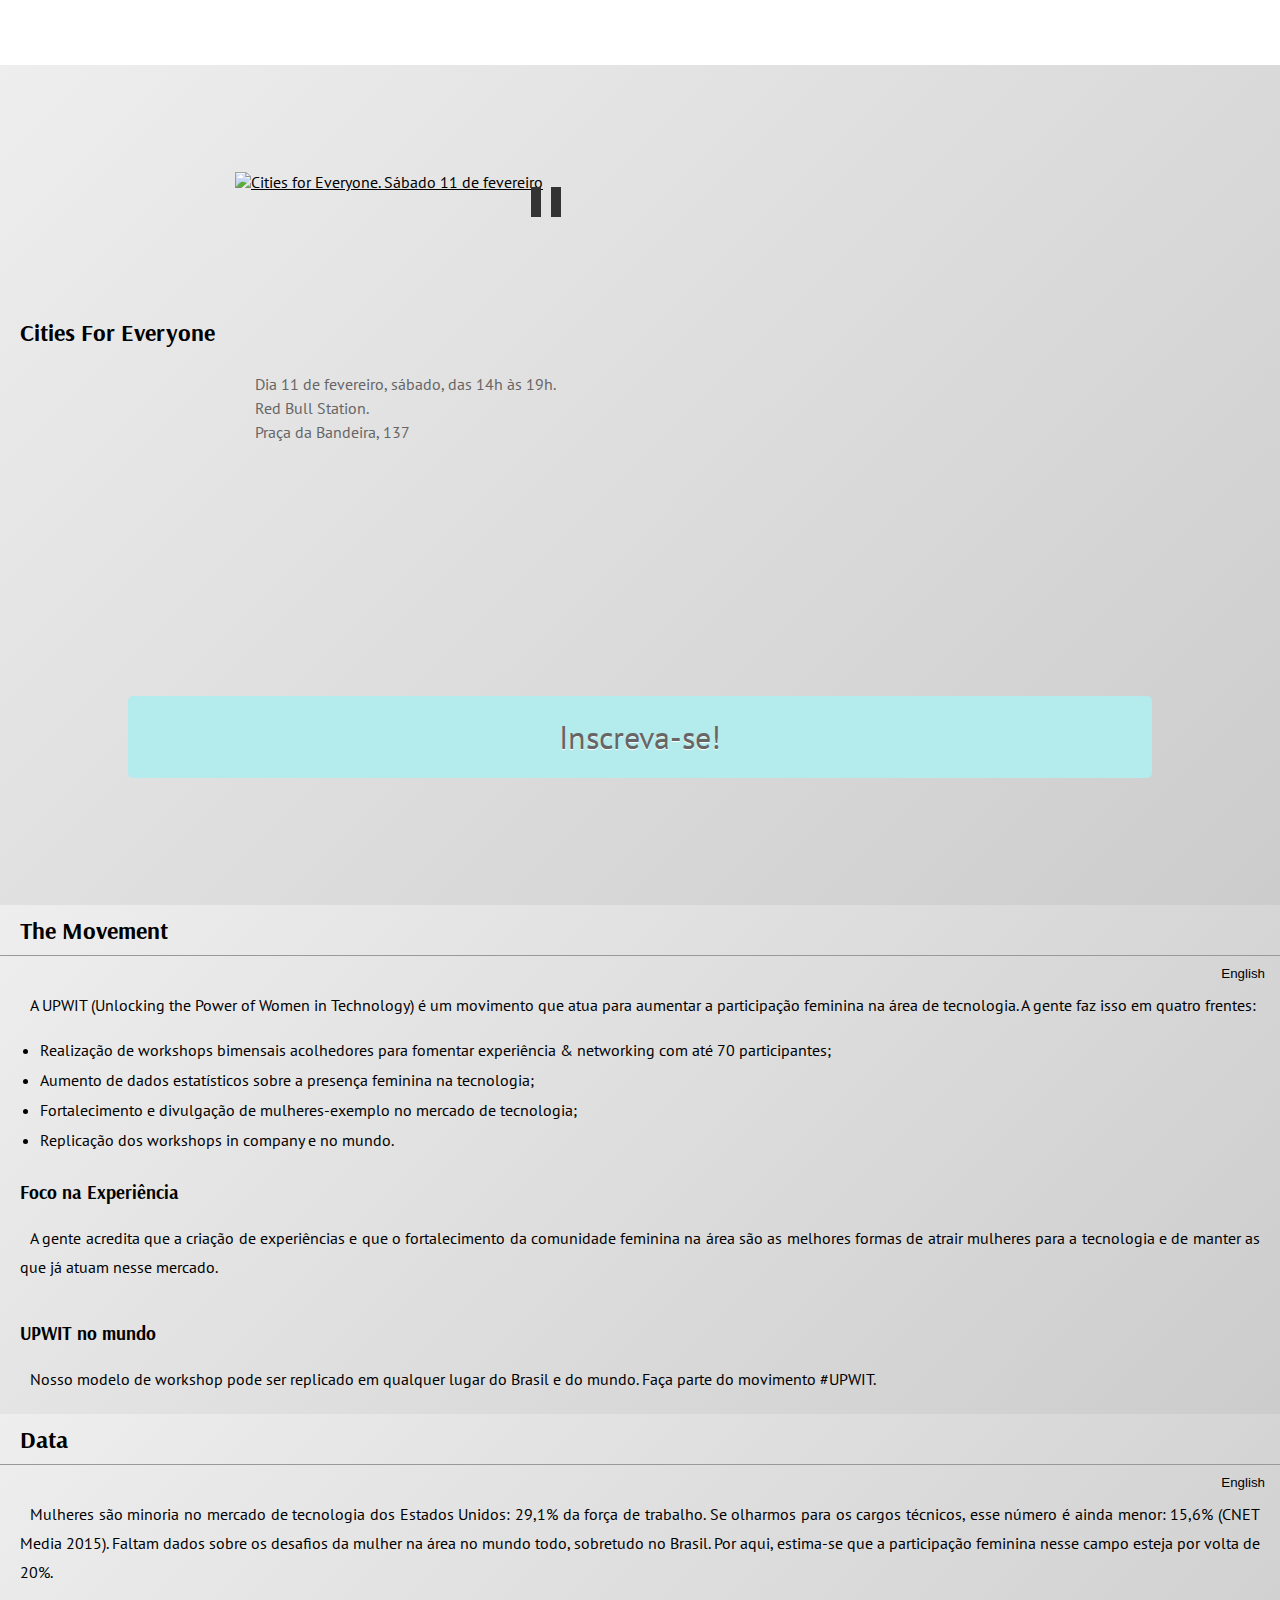
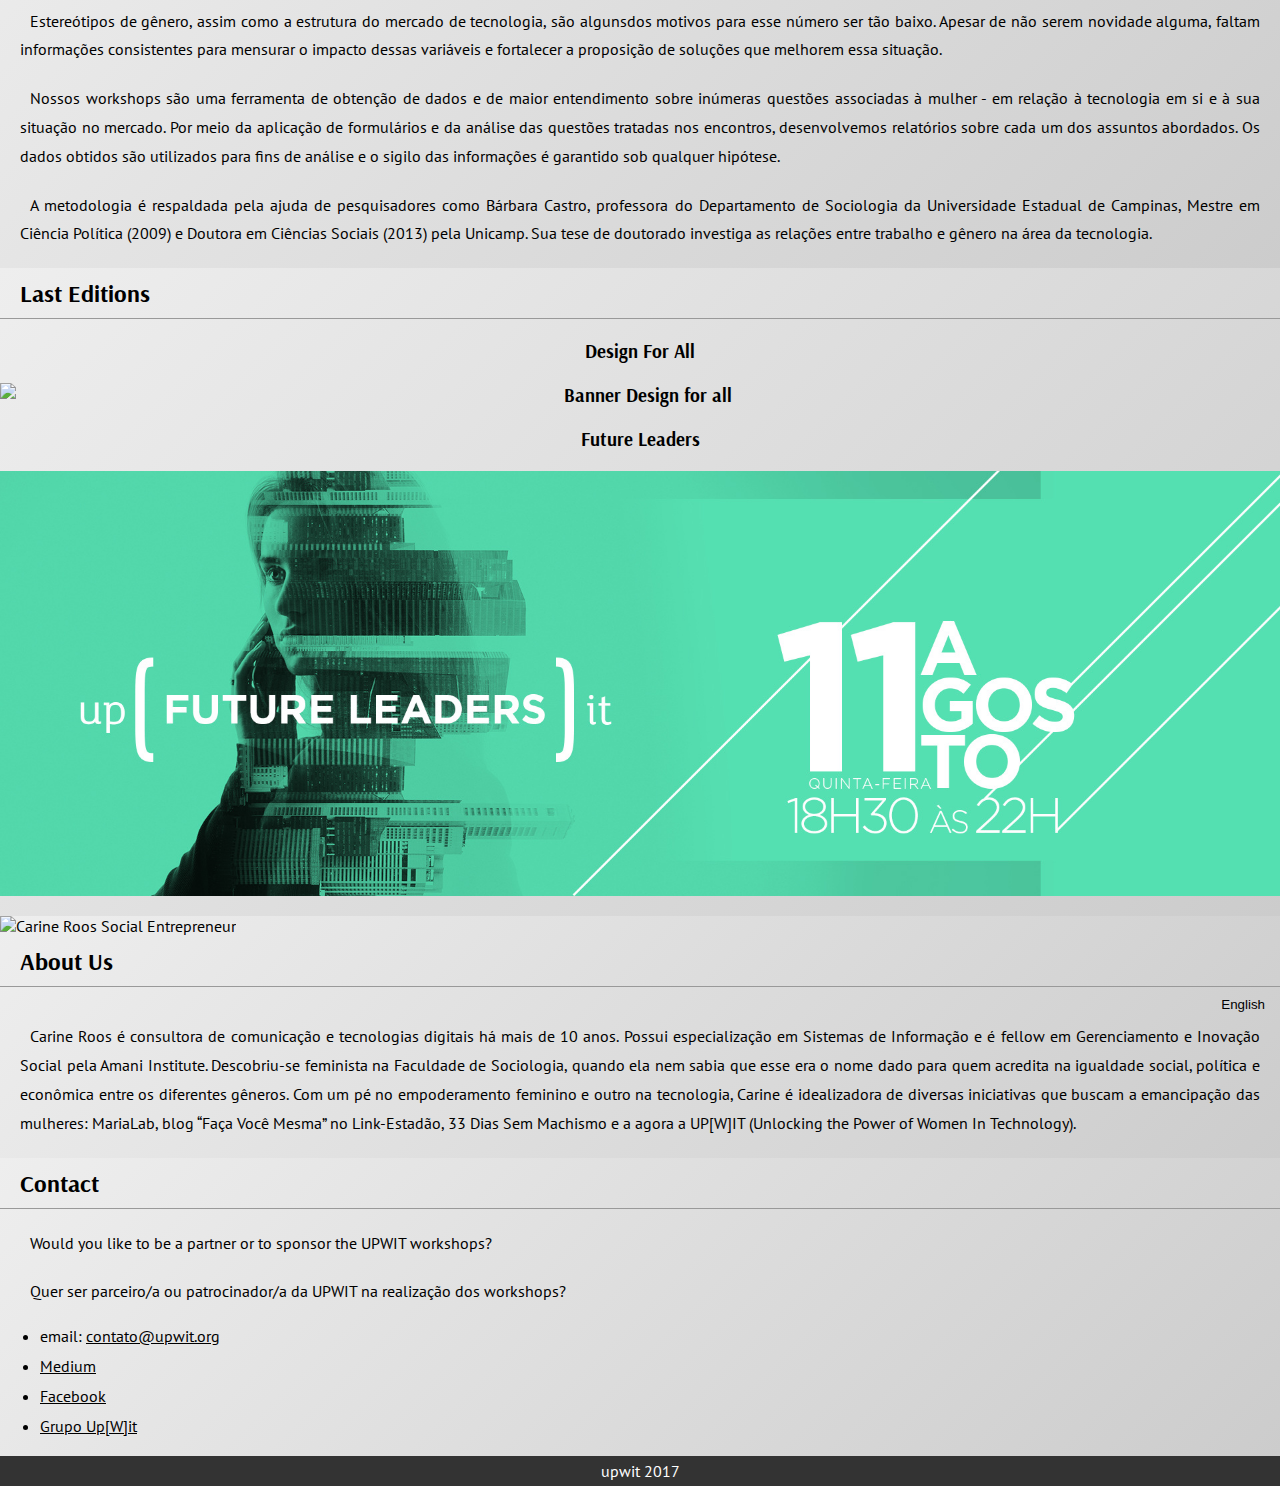
==== commit 205f6d64: "Ajustes de css no mobile" ====
--- a/index.html
+++ b/index.html
@@ -18,18 +18,19 @@
 				<span class="bar"></span>
 			</button>
 			<ul class="nav-links" lang="en">
-				<li><a href="#the-movement">The Movement</a></li>
-				<li><a href="#data">Data</a></li>
-				<li><a href="#about-us">About Us</a></li>
-				<li><a href="#contact">Contact</a></li>
+				<li><a lang="en" href="#the-movement">The Movement</a></li>
+				<li><a lang="en" href="#data">Data</a></li>
+				<li><a lang="en" href="#last-editions">Last Editions</a></li>
+				<li><a lang="en" href="#about-us">About Us</a></li>
+				<li><a lang="en" href="#contact">Contact</a></li>
 			</ul>
 		</nav>
 	</header>
 
 	<article id="featured">
-		<h2><span lang="en"><a href="smart-cities.html">Cities for everyone</a></span></h2>
+		<h2><span lang="en"><a href="cities-for-everyone.html">Cities For Everyone</a></span></h2>
 		<figure class="banner">
-			<a href="smart-cities.html">
+			<a href="cities-for-everyone.html">
 				<img src="img/banners/citiesforeveryone_home_1200.jpg" alt="Cities for Everyone. Sábado 11 de fevereiro">
 			</a>
 			<figcaption>
@@ -39,7 +40,7 @@
 			</figcaption>
 			<button class="pause"></button>
 		</figure>
-		<a href="smart-cities.html" class="inscricoes">Inscreva-se!</a>
+		<a href="cities-for-everyone.html" class="inscricoes">Inscreva-se!</a>
 	</article>
 
 	<article id="the-movement">
@@ -106,6 +107,26 @@
 		</section>
 	</article>
 
+	<article id="last-editions">
+		<h2>Last Editions</h2>
+		<section>
+
+			<h3>
+				<a href="design-for-all.html">
+					Design For All
+					<img src="img/banners/banner_com_logos_designforall_1920.jpg" alt="Banner Design for all">
+				</a>
+			</h3>
+
+			<h3>
+				<a href="future-leaders.html">
+					Future Leaders
+					<img src="img/banners/Post_palestrantes5_1920.jpg" alt="Banner Future Leaders">
+				</a>
+			</h3>
+		</section>
+	</article>
+
 	<article id="about-us">
 		<img src="img/Carine_Roos_Social_Entrepreneur_upwit.jpg" alt="Carine Roos Social Entrepreneur" class="hidden-xs">
 		<h2>About Us</h2>
@@ -136,6 +157,9 @@
 			<li><a href="https://www.facebook.com/groups/upwit/">Grupo Up[W]it</a></li>
 		</ul>
 	</article>
+	<footer>
+		upwit 2017
+	</footer>
 <script type="text/javascript" src="js/upwit.js"></script>
 </body>
-</html>+</html>
--- a/css/upwit.css
+++ b/css/upwit.css
@@ -25,32 +25,31 @@
 
 /* line 26, ../scss/_base.scss */
 article {
-  background: linear-gradient(to bottom, #eeeeee 0%, #999999 99%);
-  min-height: 100%;
-}
-
-/* line 31, ../scss/_base.scss */
+  background: linear-gradient(135deg, #eeeeee 0%, #cccccc 100%);
+}
+
+/* line 32, ../scss/_base.scss */
 h1, h2, h3 {
   font-family: 'Arsenal', sans-serif;
 }
 
-/* line 35, ../scss/_base.scss */
+/* line 36, ../scss/_base.scss */
 h2 {
   border-bottom: 1px solid #999;
   margin-bottom: 10px;
   padding: 10px 20px;
 }
-/* line 40, ../scss/_base.scss */
+/* line 41, ../scss/_base.scss */
 h2 a {
   text-decoration: none;
 }
 
-/* line 45, ../scss/_base.scss */
+/* line 46, ../scss/_base.scss */
 h3 {
   padding: 20px 20px 0;
 }
 
-/* line 49, ../scss/_base.scss */
+/* line 50, ../scss/_base.scss */
 p {
   line-height: 1.8em;
   padding: 20px;
@@ -58,49 +57,57 @@
   text-indent: 10px;
 }
 
-/* line 56, ../scss/_base.scss */
+/* line 57, ../scss/_base.scss */
 p + p {
   padding-top: 0;
 }
 
-/* line 61, ../scss/_base.scss */
+/* line 62, ../scss/_base.scss */
 :not(nav) > ul, ol {
   margin: 0 20px 0 40px;
 }
-/* line 64, ../scss/_base.scss */
+/* line 65, ../scss/_base.scss */
 :not(nav) > ul li, ol li {
-  margin-bottom: 10px;
-}
-
-/* line 69, ../scss/_base.scss */
+  padding-bottom: 10px;
+}
+
+/* line 70, ../scss/_base.scss */
 nav ul {
   @extends .no-bullet;
 }
-/* line 72, ../scss/_base.scss */
+/* line 73, ../scss/_base.scss */
 nav ul a {
   text-decoration: none;
 }
 
-/* line 77, ../scss/_base.scss */
+/* line 78, ../scss/_base.scss */
 section[lang=en] {
   display: none;
 }
 
+/* line 82, ../scss/_base.scss */
+footer {
+  background: #333;
+  color: #fff;
+  padding: 5px;
+  text-align: center;
+}
+
 @media (max-width: 480px) {
-  /* line 83, ../scss/_base.scss */
+  /* line 91, ../scss/_base.scss */
   .hidden-xs {
     display: none;
   }
 }
 
 @media (min-width: 992px) {
-  /* line 89, ../scss/_base.scss */
+  /* line 97, ../scss/_base.scss */
   .hidden-lg {
     display: none;
   }
 }
 
-/* line 95, ../scss/_base.scss */
+/* line 103, ../scss/_base.scss */
 .no-bullet {
   list-style: none;
 }
@@ -155,17 +162,31 @@
 /* line 49, ../scss/_home.scss */
 #featured {
   height: calc(100% - 60px);
-}
-/* line 52, ../scss/_home.scss */
+  display: flex;
+  flex-wrap: wrap;
+  padding-bottom: 20px;
+  align-items: center;
+}
+/* line 57, ../scss/_home.scss */
 #featured a {
   display: block;
 }
-/* line 56, ../scss/_home.scss */
+/* line 61, ../scss/_home.scss */
 #featured h2 {
   border: none;
   padding-top: 20px;
 }
-/* line 61, ../scss/_home.scss */
+/* line 67, ../scss/_home.scss */
+#featured figure a {
+  min-height: 180px;
+}
+@media (max-width: 381px) {
+  /* line 67, ../scss/_home.scss */
+  #featured figure a {
+    min-height: 200px;
+  }
+}
+/* line 72, ../scss/_home.scss */
 #featured .inscricoes {
   background: #b4ebed;
   width: 80%;
@@ -178,23 +199,23 @@
   color: #666;
   text-shadow: 0 1px 1px #fff;
 }
-/* line 73, ../scss/_home.scss */
+/* line 84, ../scss/_home.scss */
 #featured .inscricoes:hover, #featured .inscricoes:active {
   background: #f0a303;
 }
 
-/* line 80, ../scss/_home.scss */
+/* line 91, ../scss/_home.scss */
 .banner {
   min-height: 310px;
   position: relative;
 }
-/* line 84, ../scss/_home.scss */
+/* line 95, ../scss/_home.scss */
 .banner figcaption {
   color: #666;
   line-height: 1.5em;
   padding: 20px;
 }
-/* line 91, ../scss/_home.scss */
+/* line 102, ../scss/_home.scss */
 .banner button {
   background: none;
   border: 0;
@@ -206,7 +227,7 @@
   -moz-user-select: none;
   -ms-user-select: none;
 }
-/* line 103, ../scss/_home.scss */
+/* line 114, ../scss/_home.scss */
 .banner .pause,
 .banner .play {
   display: block;
@@ -214,26 +235,26 @@
   right: 15px;
   top: 15px;
 }
-/* line 111, ../scss/_home.scss */
+/* line 122, ../scss/_home.scss */
 .banner .pause {
   border-left: 10px solid #333;
   border-right: 10px solid #333;
   height: 30px;
   width: 30px;
 }
-/* line 118, ../scss/_home.scss */
+/* line 129, ../scss/_home.scss */
 .banner .play {
   border-left: 25px solid #333;
   border-bottom: 15px solid transparent;
   border-top: 15px solid transparent;
 }
 
-/* line 125, ../scss/_home.scss */
+/* line 136, ../scss/_home.scss */
 #home h2 {
   margin-bottom: 0;
 }
 
-/* line 129, ../scss/_home.scss */
+/* line 140, ../scss/_home.scss */
 .btn-traduzir {
   border: 0;
   background: none;
@@ -242,3 +263,33 @@
   margin-bottom: -20px;
   padding: 10px 15px;
 }
+/* line 148, ../scss/_home.scss */
+.btn-traduzir:focus {
+  outline-color: #b4ebed;
+}
+
+/* line 157, ../scss/_home.scss */
+#last-editions h2 {
+  margin-bottom: 20px;
+}
+/* line 161, ../scss/_home.scss */
+#last-editions h3 {
+  padding: 0;
+  text-align: center;
+}
+/* line 165, ../scss/_home.scss */
+#last-editions h3 a {
+  display: block;
+  padding-bottom: 20px;
+  text-decoration: none;
+}
+/* line 171, ../scss/_home.scss */
+#last-editions h3 img {
+  display: block;
+  margin: 20px auto 0;
+}
+
+/* line 178, ../scss/_home.scss */
+#contact {
+  padding-bottom: 10px;
+}
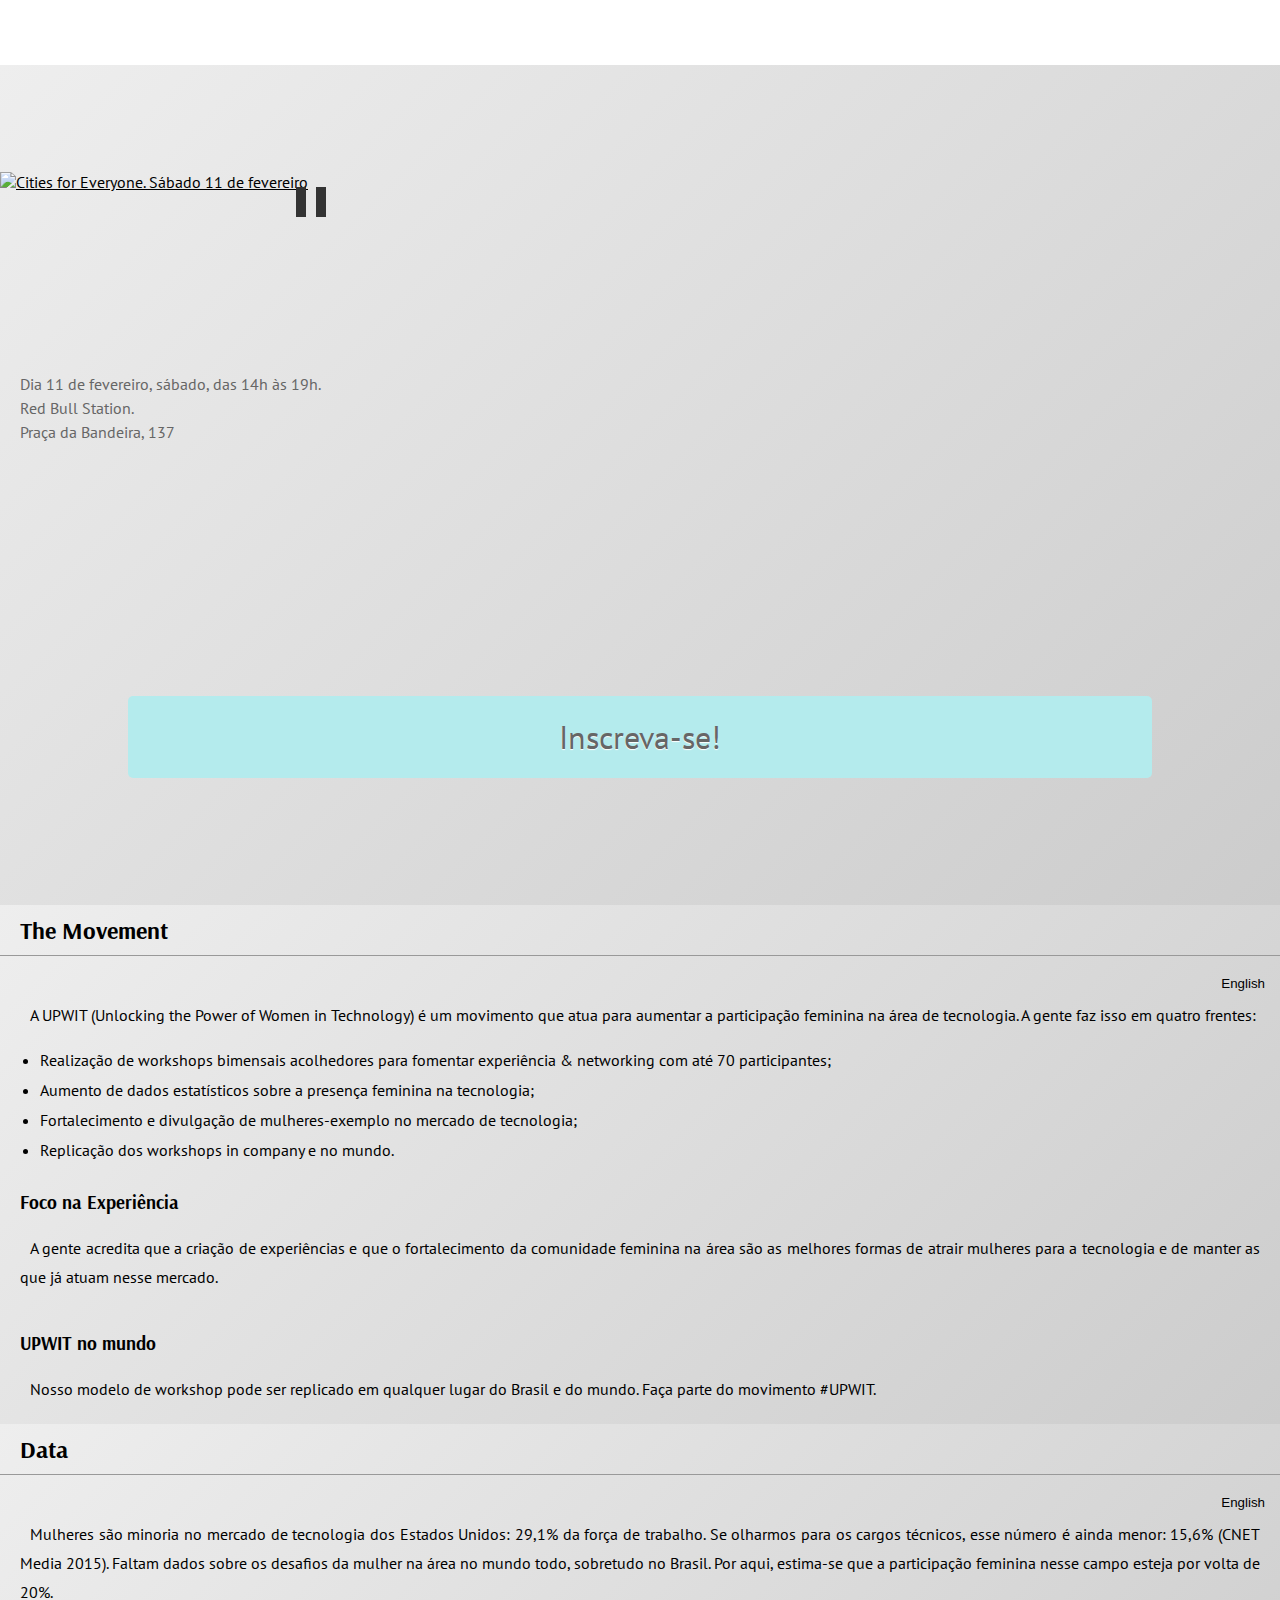
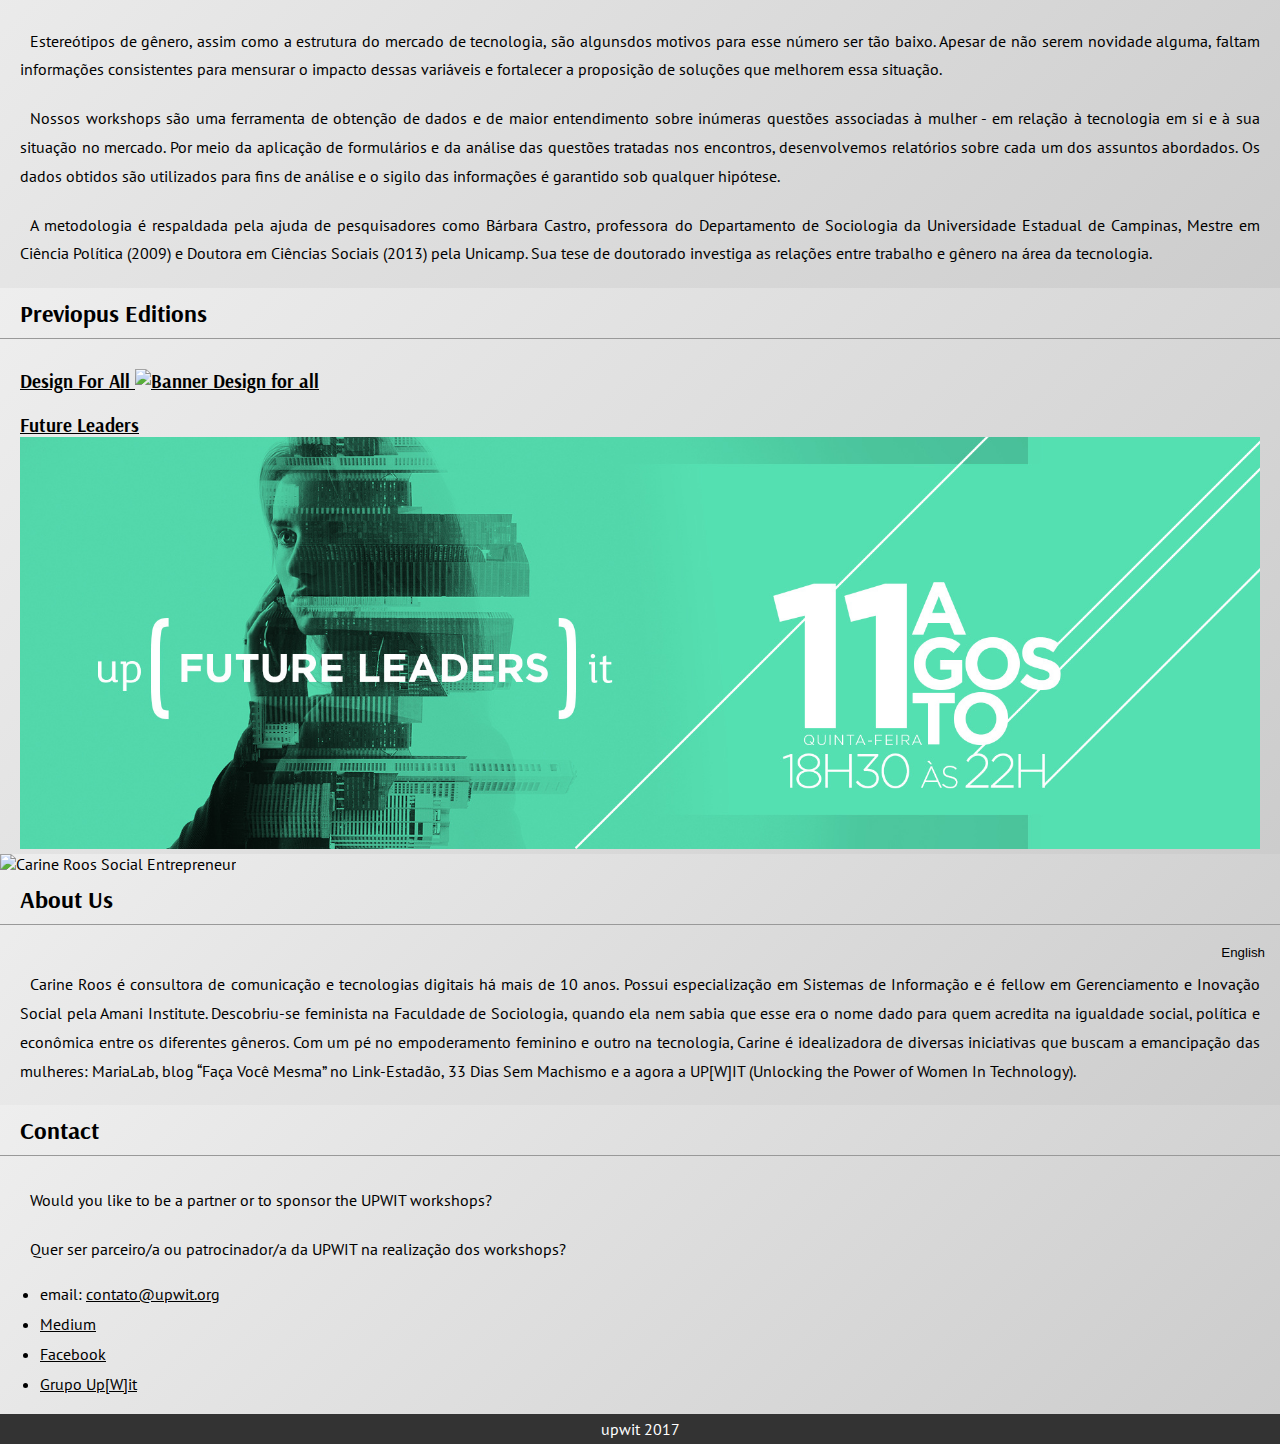
==== commit e96ca502: ""Last Editions" => "Previous Editions"" ====
--- a/index.html
+++ b/index.html
@@ -6,13 +6,13 @@
 	<link href="https://fonts.googleapis.com/css?family=Arsenal" rel="stylesheet">
 	<link href="https://fonts.googleapis.com/css?family=PT+Sans" rel="stylesheet">
 	<link rel="stylesheet" href="css/upwit.css">
-	<title>UPWIT - Unlocking the Power of Women in Technology</title>
+	<title>Cities for Everyone: UPWIT - Unlocking the Power of Women in Technology</title>
 </head>
-<body id="home">
+<body id="cities-for-everyone">
 	<header class="header-nav">
 		<h1 lang="en"><a href="#">UPWIT - Unlocking the Power of Women in Technology</a></h1>
-		<nav class="hidden-lg">
-			<button title="menu" class="nav-btn">
+		<nav>
+			<button title="menu" class="nav-btn hidden-lg">
 				<span class="bar"></span>
 				<span class="bar"></span>
 				<span class="bar"></span>
@@ -20,7 +20,7 @@
 			<ul class="nav-links" lang="en">
 				<li><a lang="en" href="#the-movement">The Movement</a></li>
 				<li><a lang="en" href="#data">Data</a></li>
-				<li><a lang="en" href="#last-editions">Last Editions</a></li>
+				<li><a lang="en" href="#previous-editions">Previous Editions</a></li>
 				<li><a lang="en" href="#about-us">About Us</a></li>
 				<li><a lang="en" href="#contact">Contact</a></li>
 			</ul>
@@ -28,7 +28,7 @@
 	</header>
 
 	<article id="featured">
-		<h2><span lang="en"><a href="cities-for-everyone.html">Cities For Everyone</a></span></h2>
+		<h2 class="hidden-lg"><span lang="en"><a href="cities-for-everyone.html">Cities For Everyone</a></span></h2>
 		<figure class="banner">
 			<a href="cities-for-everyone.html">
 				<img src="img/banners/citiesforeveryone_home_1200.jpg" alt="Cities for Everyone. Sábado 11 de fevereiro">
@@ -107,8 +107,8 @@
 		</section>
 	</article>
 
-	<article id="last-editions">
-		<h2>Last Editions</h2>
+	<article id="previous-editions">
+		<h2>Previopus Editions</h2>
 		<section>
 
 			<h3>
